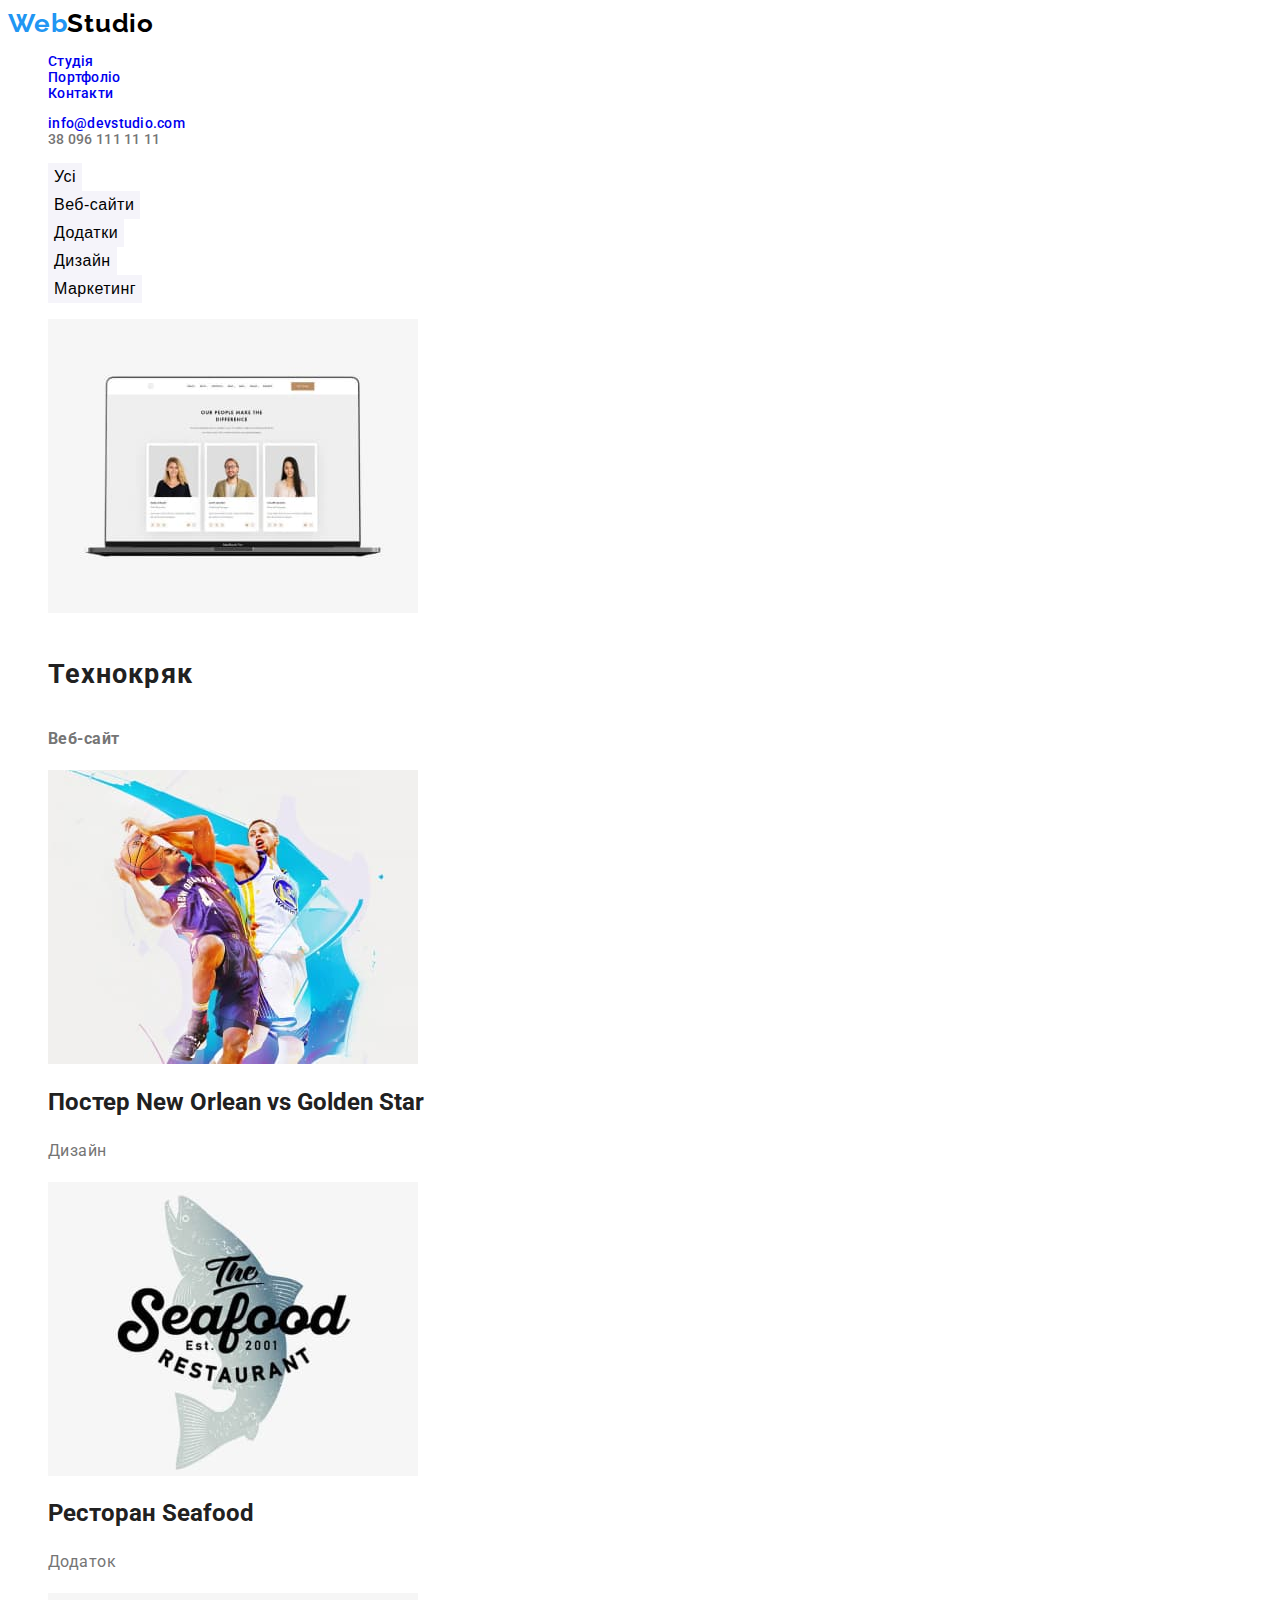
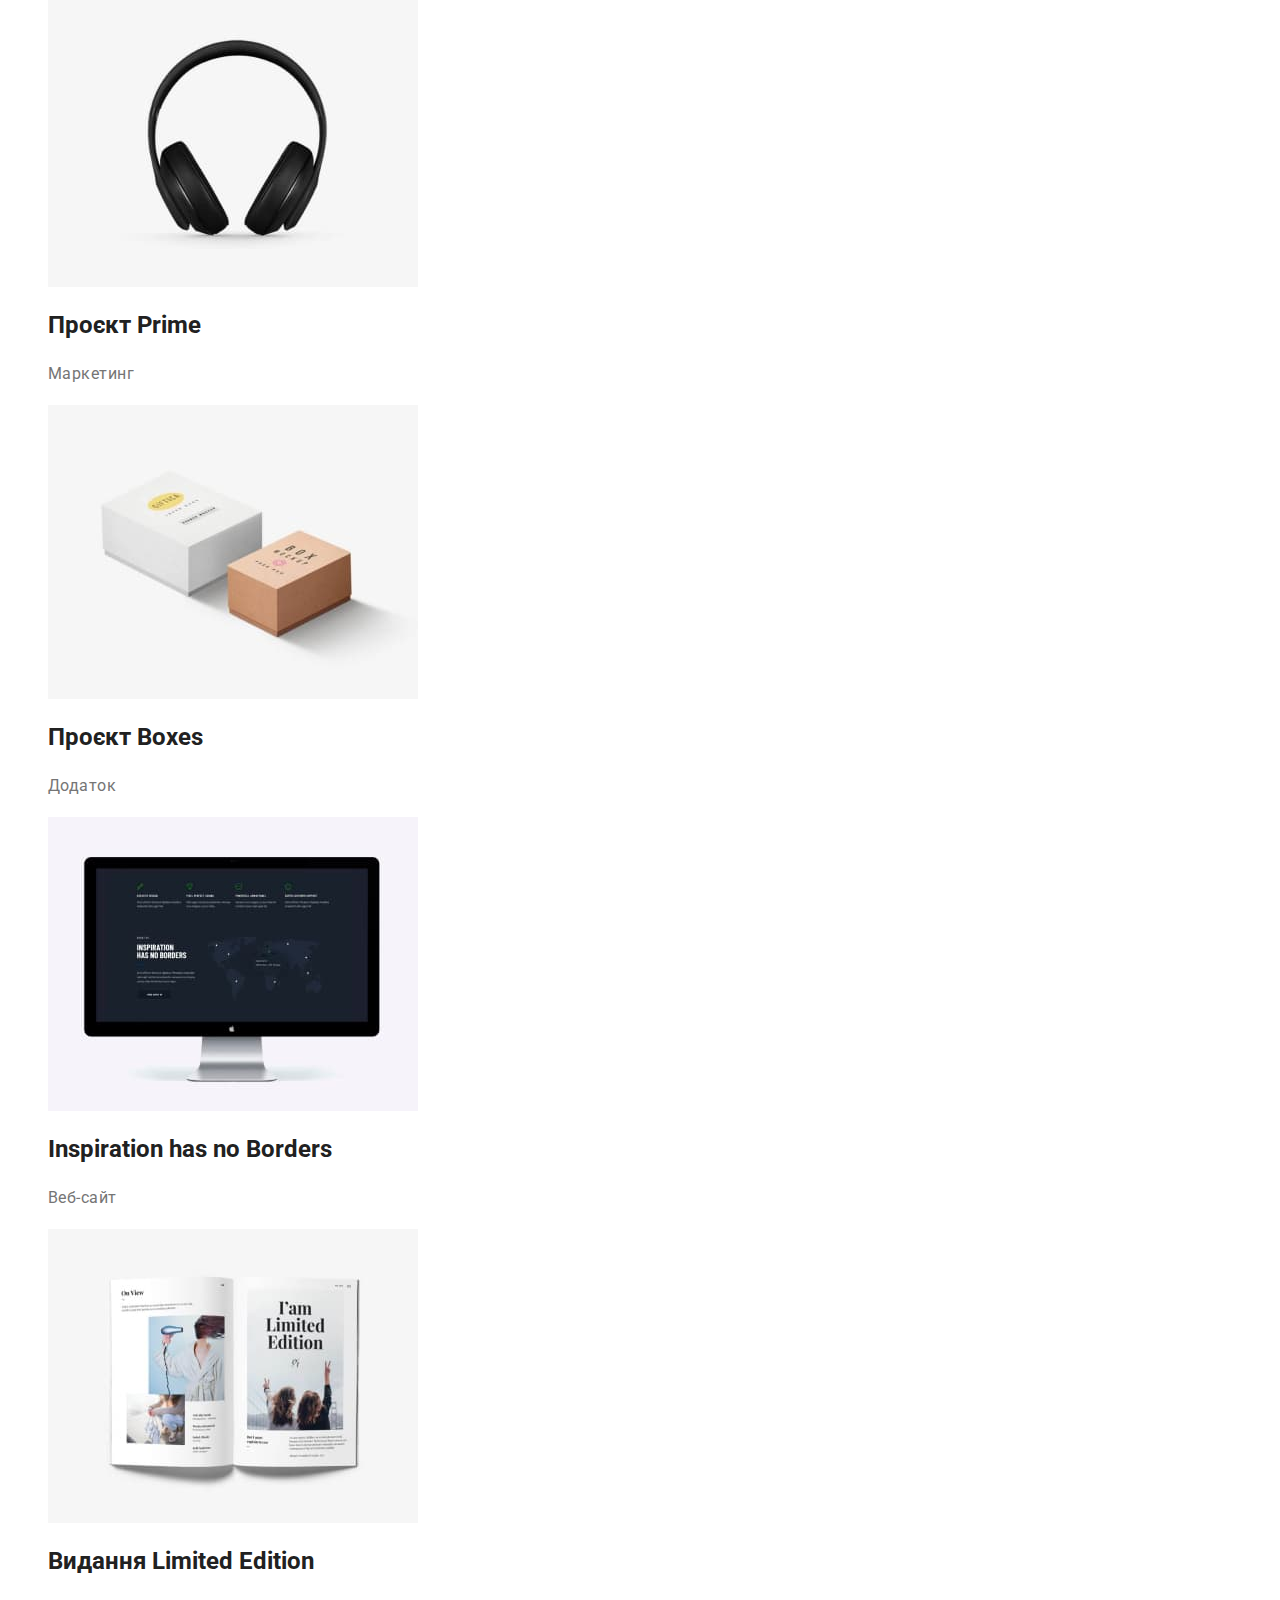
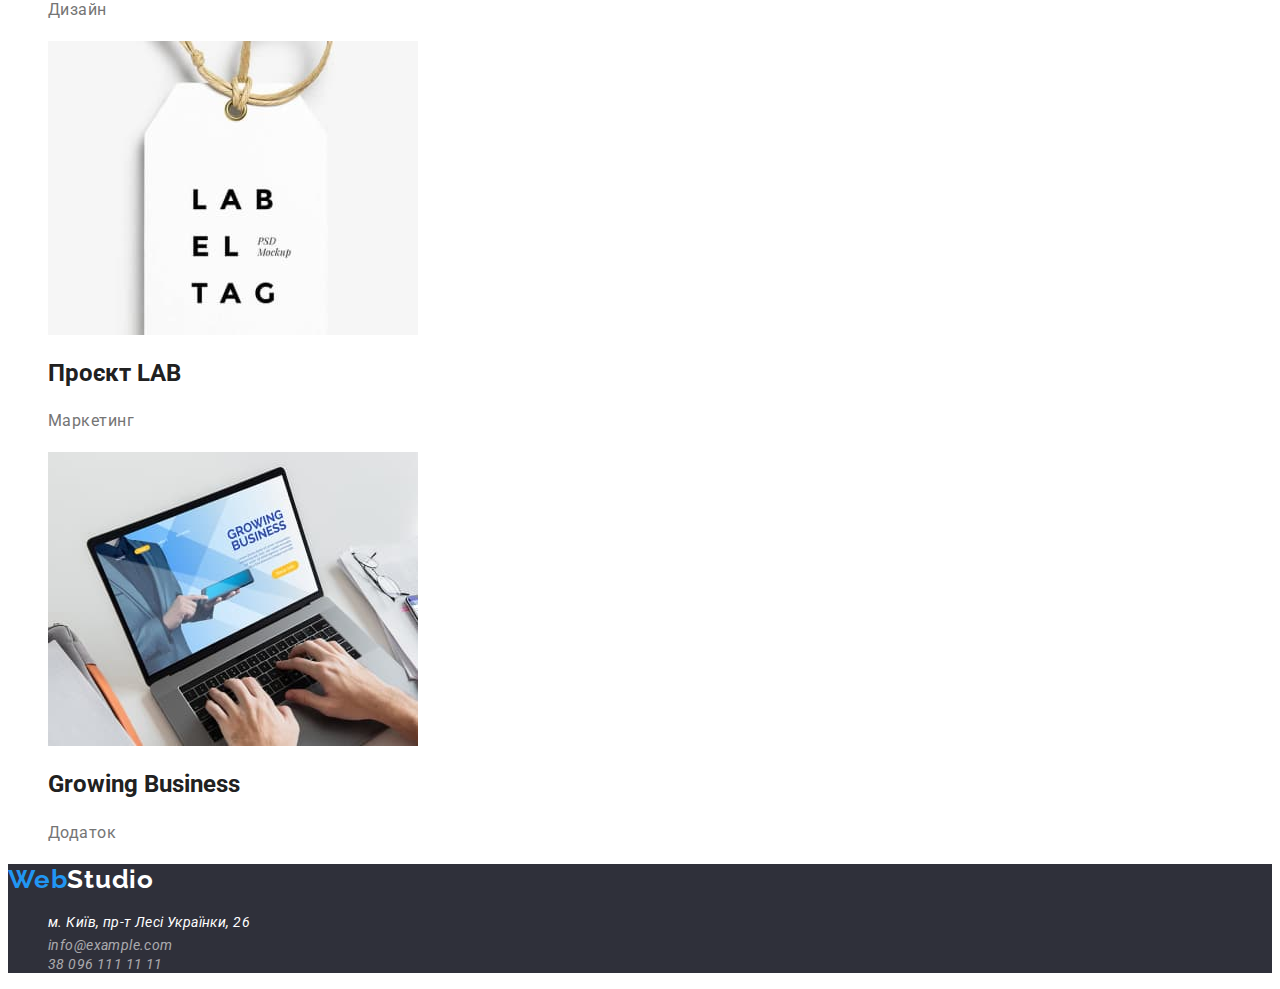
==== portfolio.html @ 41080ceb "1" ====
<!DOCTYPE html>
<html lang="uk">
<head>
    <meta charset="UTF-8">
    <meta http-equiv="X-UA-Compatible" content="IE=edge">
    <meta name="viewport" content="width=device-width, initial-scale=1.0">
    <link rel="preconnect" href="https://fonts.googleapis.com" />
    <link rel="preconnect" href="https://fonts.gstatic.com" crossorigin />
    <link href="https://fonts.googleapis.com/css2?family=Raleway:wght@700&family=Roboto:wght@400;500;700;900&display=swap" rel="stylesheet" />
    <link rel="stylesheet" href="./css/styles.css" />
    <title>Портфоліо</title>
</head>
<body>
<header class="header">
<nav>
    <a href="/">
        <span class="Web">Web</span><span class="Studio">Studio</span>
    </a>
    <ul>
        <li><a class="header-nav-link" href="#">
         Студія
     </a>
     </li>
        <li>
         <a class="header-nav-link" href="./portfolio.html">
         Портфоліо
         </a>
     </li>
        <li>
         <a class="header-nav-link" href="#">
            Контакти
         </a>
    </li>
    </ul>
    </nav>

    <ul class="contacts">
        <li class="mailto">
        <a href="mailto:info@devstudio.com">info@devstudio.com</a>
    </li>
    <li>
        <a class="tel-gray" href="tel:+380961111111">38 096 111 11 11</a>
    </li>
    </ul>
</header>
<main>
    <section>
<h1 hidden>Портфоліо</h1>
<ul>
    <li>
        <button class="button-portfolio" type="button">
            Усі </button>
    </li>
    
    <li>
        <button class="button-portfolio" type="button">
            Веб-сайти </button>
    </li>
    
    <li>
        <button class="button-portfolio" type="button">
            Додатки </button>
    </li>

    <li>
        <button class="button-portfolio" type="button">
            Дизайн </button>
    </li>
    
    <li>
        <button class="button-portfolio" type="button">
            Маркетинг </button>
    </li>
</ul>
    
<ul>

    <li class="portfolio-title">
        <img src="./images/port1.jpg" alt="Технокряк"  width=370  height="294">
        <h2>Технокряк</h2>
        <p class="portfolio-paragraf">Веб-сайт</p>
    </li>
    <li>
        <img src="./images/port2.jpg" alt="Постер New Orlean vs Golden Star"  width=370  height="294">
        <h2>Постер New Orlean vs Golden Star</h2>
        <p class="portfolio-paragraf">Дизайн</p>
    </li>
    <li>
        <img src="./images/port3.jpg" alt="Ресторан Seafood"  width=370  height="294">
        <h2>Ресторан Seafood</h2>
        <p class="portfolio-paragraf">Додаток</p>
    </li>
    <li>
        <img src="./images/port4.jpg" alt="Проєкт Prime"  width=370  height="294">
        <h2>Проєкт Prime</h2>
        <p class="portfolio-paragraf">Маркетинг</p>
    </li>
    <li>
        <img src="./images/port5.jpg" alt="Проєкт Boxes"  width=370  height="294">
        <h2>Проєкт Boxes</h2>
        <p class="portfolio-paragraf">Додаток</p>
    </li>
    <li>
        <img src="./images/port6.jpg" alt="Inspiration has no Borders"  width=370  height="294">
        <h2>Inspiration has no Borders</h2>
        <p class="portfolio-paragraf">Веб-сайт</p>
    </li>
    <li>
        <img src="./images/port7.jpg" alt="Видання Limited Edition"  width=370  height="294">
        <h2>Видання Limited Edition</h2>
        <p class="portfolio-paragraf">Дизайн</p>
    </li>
    <li>
        <img src="./images/port8.jpg" alt="Проєкт LAB"  width=370  height="294">
        <h2>Проєкт LAB</h2>
        <p class="portfolio-paragraf">Маркетинг</p>
    </li>
    <li>
        <img src="./images/port9.jpg" alt="Growing Business"  width=370  height="294">
        <h2>Growing Business</h2>
        <p class="portfolio-paragraf">Додаток</p>
    </li>
</ul>







    </section>
  </main>
  <footer class="footer-fon">
      <a href="/">
          <span class="Web">Web</span><span class="Studio-white">Studio</span>
      </a>
      <address>
          <ul>
              <li>
                  <a class="footer-google" href="https://goo.gl/maps/ibuLNQxGVC2uv8bN8">м. Київ, пр-т Лесі Українки, 26</a>
                </li>
              <li>
                  <a class="footer-text" href="mailto:info@example.com">info@example.com</a>
              </li>
              <li>
                  <a class="footer-text" href="tel:+380961111111">38 096 111 11 11</a>
              </li>
          </ul>
      </address>
  </footer>
</body>
</html>
---- css/styles.css ----
li {
    list-style: none;
    
}
.header-nav-link:hover,
.header-nav-link:focus
{
    color: #2196F3;
}

a {

text-decoration: none;

}

.nav-link-st
{
color: #2196F3;
}

.Web
{
font-family: 'Raleway';
font-weight: 700;
font-size: 26px;
line-height: 1.1923;
letter-spacing: 0.03em;
color: #2196F3;

}
.Studio {
 font-family: 'Raleway';

font-weight: 700;
font-size: 26px;
line-height: 1.1923;
letter-spacing: 0.03em;
color: #000000;
}
.header
{
font-weight: 500;
font-size: 14px;
line-height: 1.1428;
letter-spacing: 0.02em;
}
.header-text
{
font-weight: 500;
font-size: 14px;
line-height: 1.1428;
letter-spacing: 0.02em;
}



.Studio-white {
font-family: 'Raleway';
font-weight: 700;
font-size: 26px;
line-height: 1.1923;
letter-spacing: 0.03em;
color: #ffffff;
}

.footer-fon
{
background-color: #2F303A;
}
body{
    font-family: 'Roboto';
    color: #212121;
    
}

}
.contacts
{
    font-weight: 500;
    font-size: 14px;
    line-height: 1.1428;
    letter-spacing: 0.02em;
}
.tel-gray
{
    font-weight: 500;
    font-size: 14px;
    line-height: 1.1428;
    letter-spacing: 0.02em;
    color: #757575;  
}
.title-h1 {
    font-weight: 900;
    font-size: 44px;
    line-height: 1.3636; 
    letter-spacing: 0.06em;
    text-transform: uppercase;
    
    color: #FFFFFF;
}
.color-section
{
    background: #2F303A;
}
.button-section1
{
font-weight: 700;
font-size: 16px;
line-height: 1.875;
letter-spacing: 0.06em;
cursor: pointer;
background: #2196F3;
color: #FFFFFF;
}
.section2-title
{
font-weight: 700;
font-size: 14px;
line-height: 1.1428;
letter-spacing: 0.03em
}
.section2-title-p
{
font-size: 14px;
line-height: 1.7142;
letter-spacing: 0.03em;
color: #757575;
}
.section2-title-h3
{
font-weight: 700;
font-size: 14px;
line-height: 1.1428;
letter-spacing: 0.03em;
}
.section-title-text
{
font-weight: 700;
font-size: 36px;
line-height: 1.1666;
letter-spacing: 0.03em;
}
.section-name
{
font-weight: 500;
font-size: 16px;
line-height: 1.1875;
letter-spacing: 0.03em;
}


.footer-google
{
    font-size: 14px;
line-height: 1.7142;
letter-spacing: 0.03em;
color: #FFFFFF;
}
.footer-text
{
        font-size: 14px;
        line-height: 0.5833;
        letter-spacing: 0.03em;
        color: rgba(255, 255, 255, 0.6);
}
.profession
{
font-size: 16px;
line-height: 1.1875;
letter-spacing: 0.03em;
color: #757575;
}
.button-portfolio {
cursor: pointer;
font-weight: 500;
font-size: 16px;
line-height: 1.625;
letter-spacing: 0.03em;
background: #F5F4FA;
border: none;
}
.button-portfolio:hover
{
background-color: #2196F3;
color: #FFFFFF;
}
.portfolio-title {
font-weight: 700;
font-size: 18px;
line-height: 2.0000;
letter-spacing: 0.06em;
}
.portfolio-paragraf {
    font-size: 16px;
    line-height: 1.875;
    letter-spacing: 0.03em;
    color: #757575; 
}
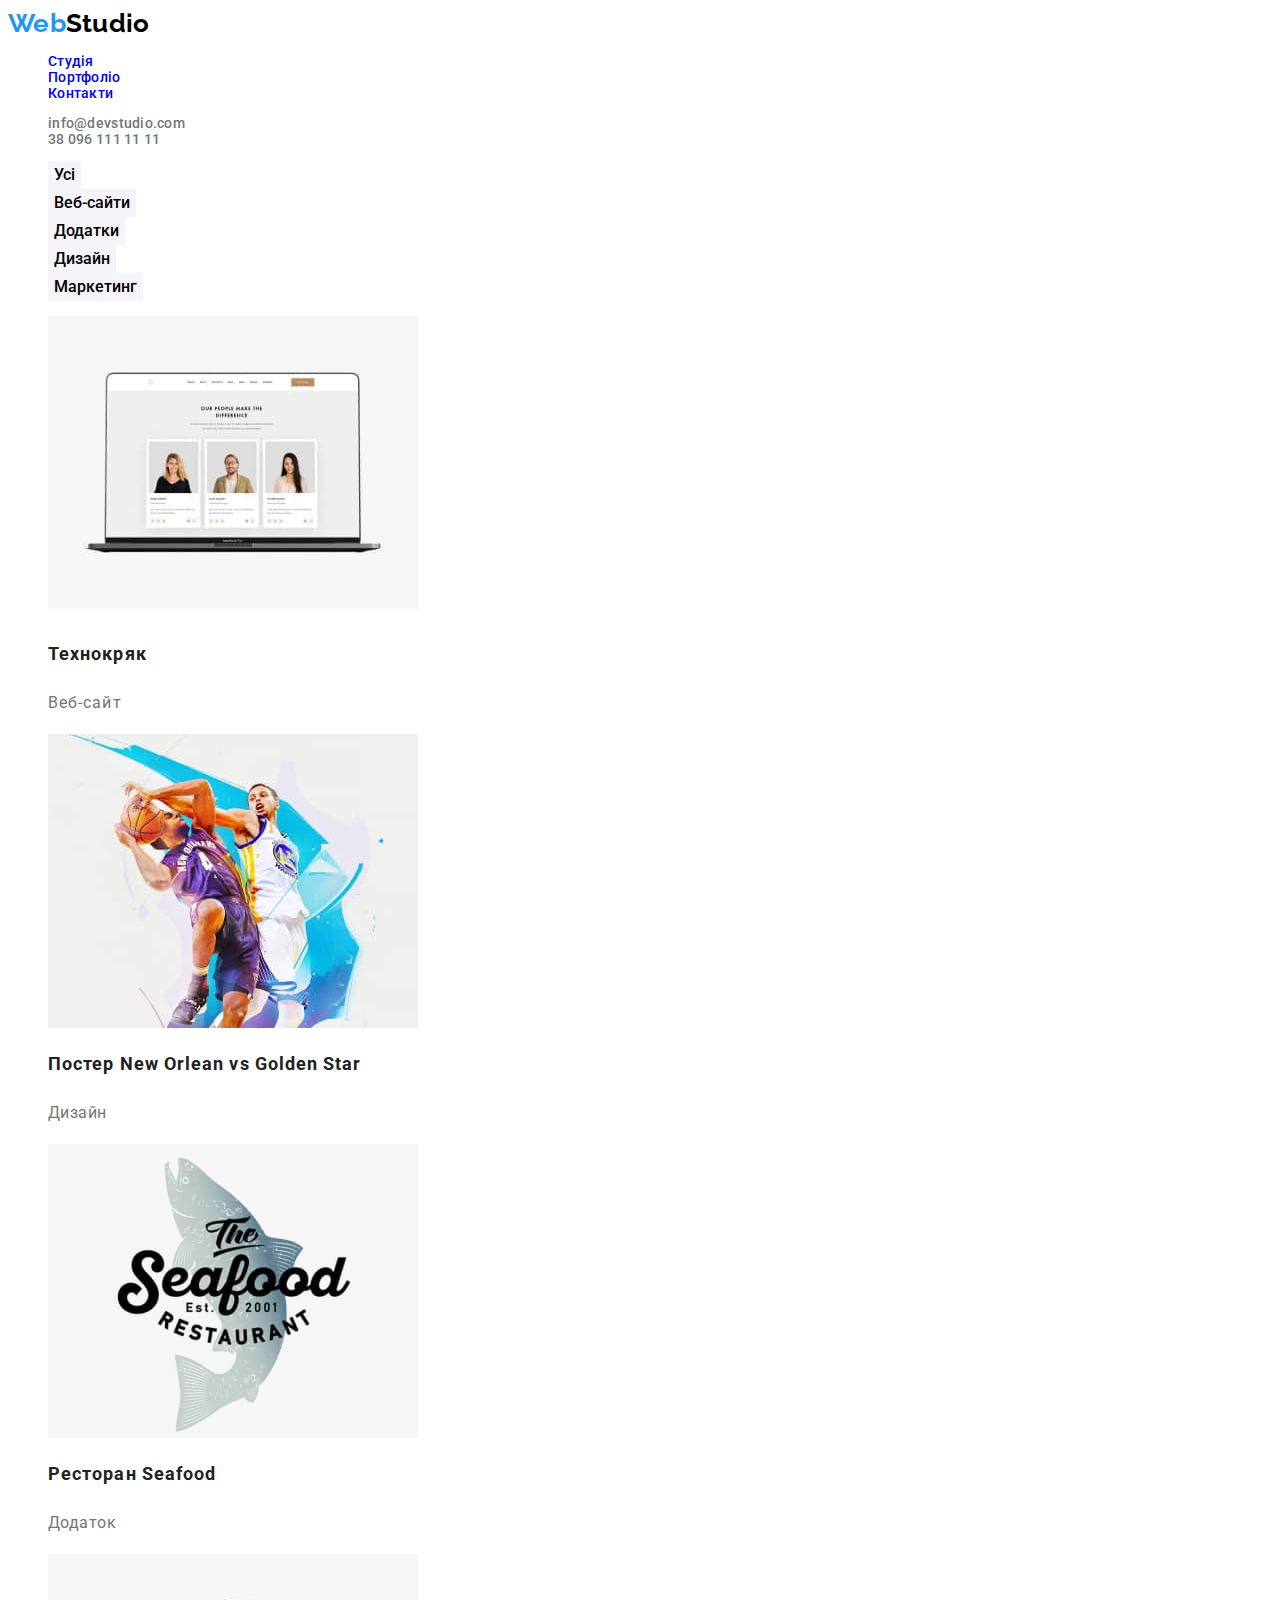
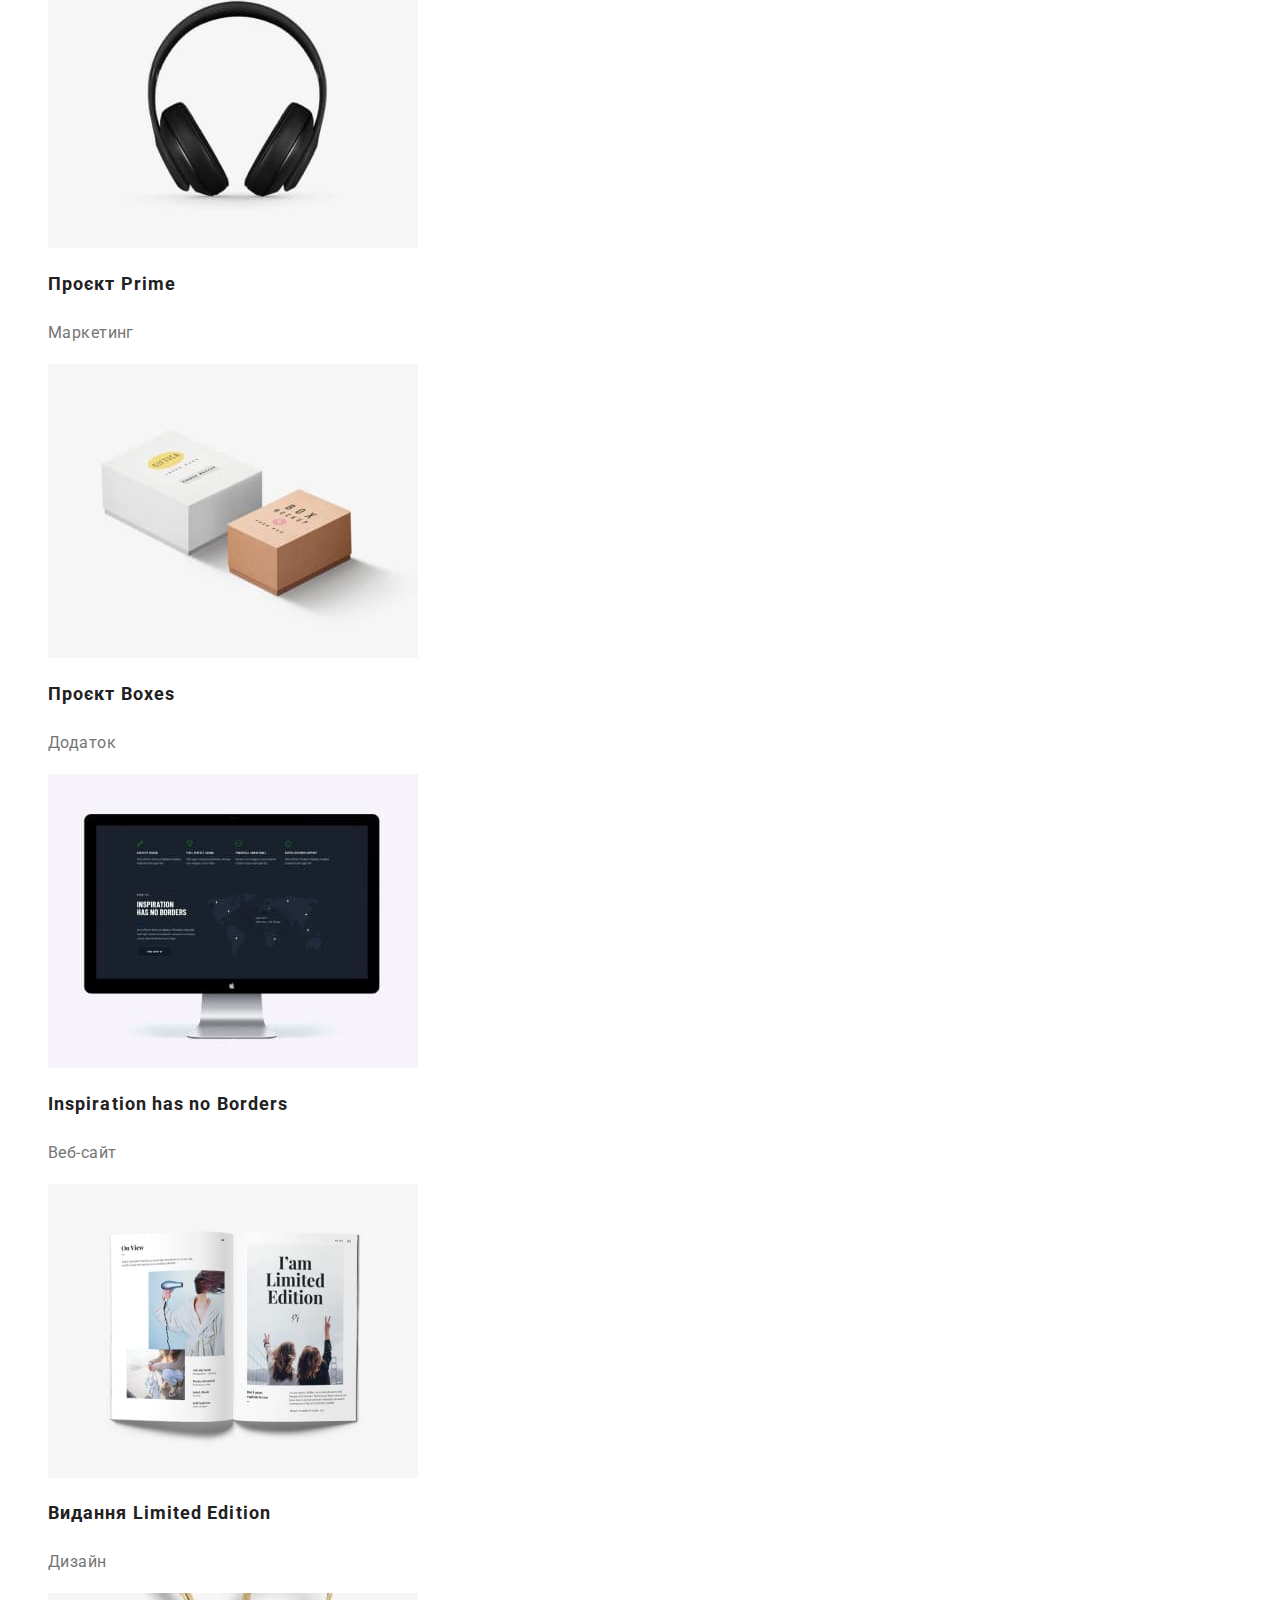
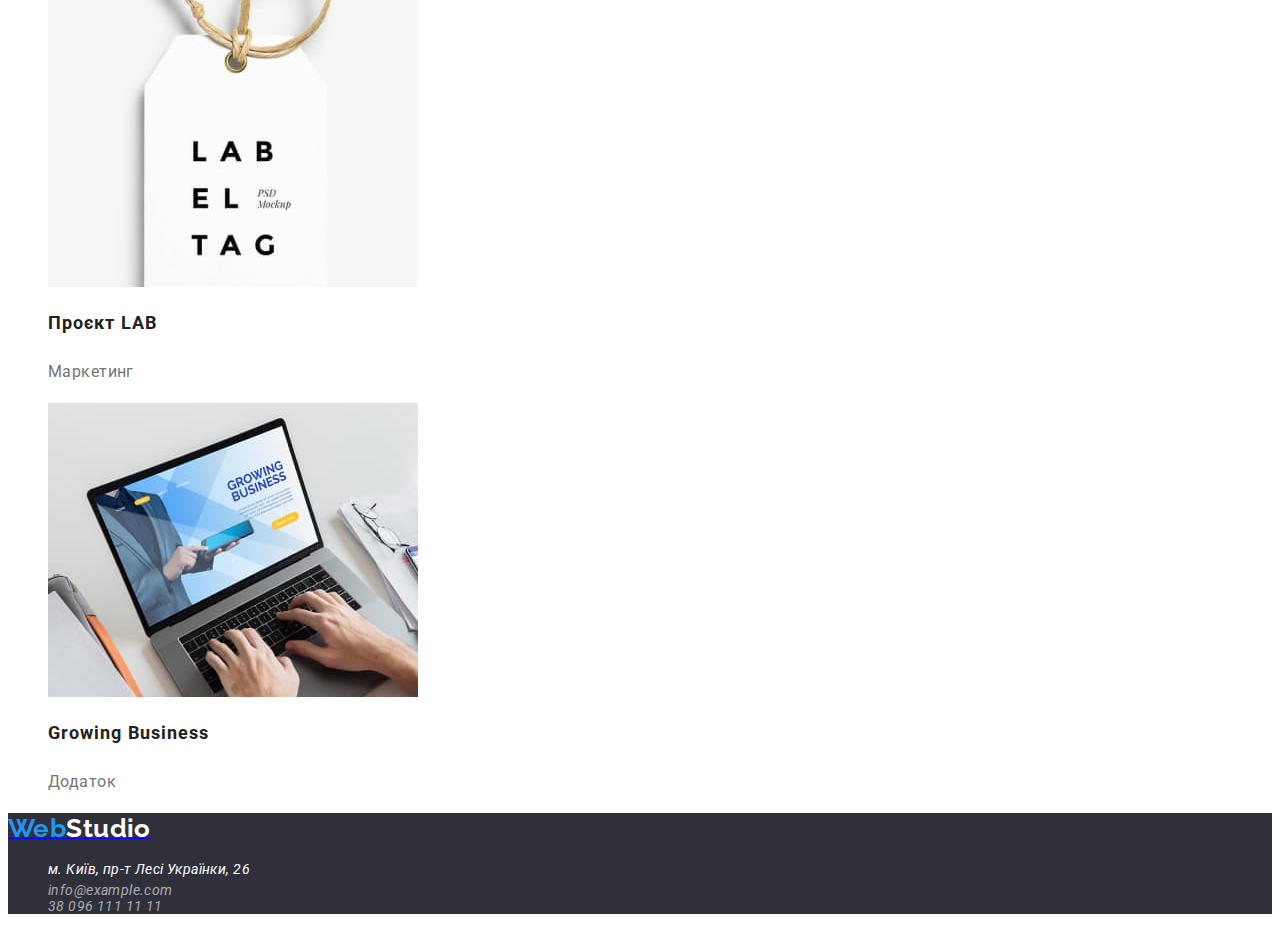
==== commit c48482b6: "upd all" ====
--- a/portfolio.html
+++ b/portfolio.html
@@ -12,18 +12,18 @@
 </head>
 <body>
 <header class="header">
-<nav>
-    <a href="/">
-        <span class="Web">Web</span><span class="Studio">Studio</span>
+<nav class="nav">
+    <a class="text" href="/">
+        <span class="web">Web</span><span class="studio">Studio</span>
     </a>
-    <ul>
-        <li><a class="header-nav-link" href="#">
+    <ul class="list">
+        <li><a class="header-nav-link" href="./index.html">
          Студія
      </a>
      </li>
         <li>
-         <a class="header-nav-link" href="./portfolio.html">
-         Портфоліо
+         <a class="header-nav-link" href="#">
+         <span class="color-active">Портфоліо</span>
          </a>
      </li>
         <li>
@@ -34,19 +34,19 @@
     </ul>
     </nav>
 
-    <ul class="contacts">
-        <li class="mailto">
-        <a href="mailto:info@devstudio.com">info@devstudio.com</a>
+    <ul class="list">
+        <li>
+        <a class="contacts" href="mailto:info@devstudio.com">info@devstudio.com</a>
     </li>
     <li>
-        <a class="tel-gray" href="tel:+380961111111">38 096 111 11 11</a>
+        <a class="contacts" href="tel:+380961111111">38 096 111 11 11</a>
     </li>
     </ul>
 </header>
 <main>
     <section>
 <h1 hidden>Портфоліо</h1>
-<ul>
+<ul class="list">
     <li>
         <button class="button-portfolio" type="button">
             Усі </button>
@@ -73,51 +73,51 @@
     </li>
 </ul>
     
-<ul>
+<ul class="list">
 
     <li class="portfolio-title">
         <img src="./images/port1.jpg" alt="Технокряк"  width=370  height="294">
-        <h2>Технокряк</h2>
+        <h2 class="portfolio-title">Технокряк</h2>
         <p class="portfolio-paragraf">Веб-сайт</p>
     </li>
     <li>
         <img src="./images/port2.jpg" alt="Постер New Orlean vs Golden Star"  width=370  height="294">
-        <h2>Постер New Orlean vs Golden Star</h2>
+        <h2 class="portfolio-title">Постер New Orlean vs Golden Star</h2>
         <p class="portfolio-paragraf">Дизайн</p>
     </li>
     <li>
         <img src="./images/port3.jpg" alt="Ресторан Seafood"  width=370  height="294">
-        <h2>Ресторан Seafood</h2>
+        <h2 class="portfolio-title">Ресторан Seafood</h2>
         <p class="portfolio-paragraf">Додаток</p>
     </li>
     <li>
         <img src="./images/port4.jpg" alt="Проєкт Prime"  width=370  height="294">
-        <h2>Проєкт Prime</h2>
+        <h2 class="portfolio-title">Проєкт Prime</h2>
         <p class="portfolio-paragraf">Маркетинг</p>
     </li>
     <li>
         <img src="./images/port5.jpg" alt="Проєкт Boxes"  width=370  height="294">
-        <h2>Проєкт Boxes</h2>
+        <h2 class="portfolio-title">Проєкт Boxes</h2>
         <p class="portfolio-paragraf">Додаток</p>
     </li>
     <li>
         <img src="./images/port6.jpg" alt="Inspiration has no Borders"  width=370  height="294">
-        <h2>Inspiration has no Borders</h2>
+        <h2 class="portfolio-title">Inspiration has no Borders</h2>
         <p class="portfolio-paragraf">Веб-сайт</p>
     </li>
     <li>
         <img src="./images/port7.jpg" alt="Видання Limited Edition"  width=370  height="294">
-        <h2>Видання Limited Edition</h2>
+        <h2 class="portfolio-title">Видання Limited Edition</h2>
         <p class="portfolio-paragraf">Дизайн</p>
     </li>
     <li>
         <img src="./images/port8.jpg" alt="Проєкт LAB"  width=370  height="294">
-        <h2>Проєкт LAB</h2>
+        <h2 class="portfolio-title">Проєкт LAB</h2>
         <p class="portfolio-paragraf">Маркетинг</p>
     </li>
     <li>
         <img src="./images/port9.jpg" alt="Growing Business"  width=370  height="294">
-        <h2>Growing Business</h2>
+        <h2 class="portfolio-title">Growing Business</h2>
         <p class="portfolio-paragraf">Додаток</p>
     </li>
 </ul>
@@ -132,10 +132,10 @@
   </main>
   <footer class="footer-fon">
       <a href="/">
-          <span class="Web">Web</span><span class="Studio-white">Studio</span>
+          <span class="web">Web</span><span class="studio-white">Studio</span>
       </a>
       <address>
-          <ul>
+          <ul class="list">
               <li>
                   <a class="footer-google" href="https://goo.gl/maps/ibuLNQxGVC2uv8bN8">м. Київ, пр-т Лесі Українки, 26</a>
                 </li>
--- a/css/styles.css
+++ b/css/styles.css
@@ -1,95 +1,80 @@
-li {
+
+body{
+    font-family: 'Roboto', sans-serif;
+    font-size: 14px;
+    letter-spacing: 0.03em;
+    color: #212121;
+    --blue: #2196F3;
+    --white: #ffffff;
+    --gray: #757575;
+}
+
+.text {
+    text-decoration: none;
+}
+.list {
     list-style: none;
-    
 }
 .header-nav-link:hover,
 .header-nav-link:focus
 {
-    color: #2196F3;
+    color: var(--blue);
 }
-
-a {
-
-text-decoration: none;
-
+.header-nav-link
+{text-decoration: none;
+    
 }
-
-.nav-link-st
+.color-active
 {
-color: #2196F3;
+    color: var(--blue):
 }
-
-.Web
+.web
 {
 font-family: 'Raleway';
 font-weight: 700;
 font-size: 26px;
 line-height: 1.1923;
-letter-spacing: 0.03em;
-color: #2196F3;
+color: var(--blue);
+text-decoration: none
 
 }
-.Studio {
- font-family: 'Raleway';
-
+.studio {
+font-family: 'Raleway';
 font-weight: 700;
 font-size: 26px;
 line-height: 1.1923;
-letter-spacing: 0.03em;
 color: #000000;
+text-decoration: none;
 }
 .header
 {
 font-weight: 500;
-font-size: 14px;
-line-height: 1.1428;
-letter-spacing: 0.02em;
-}
-.header-text
-{
-font-weight: 500;
-font-size: 14px;
 line-height: 1.1428;
 letter-spacing: 0.02em;
 }
 
-
-
-.Studio-white {
+.studio-white {
 font-family: 'Raleway';
 font-weight: 700;
 font-size: 26px;
 line-height: 1.1923;
-letter-spacing: 0.03em;
-color: #ffffff;
+color: var(--white);
 }
 
 .footer-fon
 {
 background-color: #2F303A;
 }
-body{
-    font-family: 'Roboto';
-    color: #212121;
-    
-}
 
-}
 .contacts
 {
     font-weight: 500;
-    font-size: 14px;
     line-height: 1.1428;
     letter-spacing: 0.02em;
+    color: var(--gray);
+    text-decoration: none;
 }
-.tel-gray
-{
-    font-weight: 500;
-    font-size: 14px;
-    line-height: 1.1428;
-    letter-spacing: 0.02em;
-    color: #757575;  
-}
+
 .title-h1 {
     font-weight: 900;
     font-size: 44px;
@@ -97,93 +82,82 @@
     letter-spacing: 0.06em;
     text-transform: uppercase;
     
-    color: #FFFFFF;
+    color: var(--white);
 }
 .color-section
 {
     background: #2F303A;
 }
-.button-section1
+.button-section-index
 {
 font-weight: 700;
 font-size: 16px;
 line-height: 1.875;
 letter-spacing: 0.06em;
 cursor: pointer;
-background: #2196F3;
-color: #FFFFFF;
+background: var(--blue);
+color: var(--white);
 }
-.section2-title
+
+.paragraph-title-benefits
+{
+font-weight: 400;
+line-height: 1.7142;
+
+color: var(--gray);
+}
+.section-title-benefits
 {
 font-weight: 700;
-font-size: 14px;
 line-height: 1.1428;
-letter-spacing: 0.03em
-}
-.section2-title-p
-{
-font-size: 14px;
-line-height: 1.7142;
-letter-spacing: 0.03em;
-color: #757575;
-}
-.section2-title-h3
-{
-font-weight: 700;
-font-size: 14px;
-line-height: 1.1428;
-letter-spacing: 0.03em;
 }
 .section-title-text
 {
 font-weight: 700;
 font-size: 36px;
 line-height: 1.1666;
-letter-spacing: 0.03em;
 }
 .section-name
 {
 font-weight: 500;
 font-size: 16px;
 line-height: 1.1875;
-letter-spacing: 0.03em;
 }
 
 
 .footer-google
 {
-    font-size: 14px;
 line-height: 1.7142;
-letter-spacing: 0.03em;
-color: #FFFFFF;
+color: var(--white);
+text-decoration: none;
+
 }
 .footer-text
 {
-        font-size: 14px;
+    
         line-height: 0.5833;
-        letter-spacing: 0.03em;
+        text-decoration: none;
         color: rgba(255, 255, 255, 0.6);
 }
 .profession
 {
 font-size: 16px;
 line-height: 1.1875;
-letter-spacing: 0.03em;
-color: #757575;
+color: var(--gray);
 }
 .button-portfolio {
+font-family: inherit;
 cursor: pointer;
 font-weight: 500;
 font-size: 16px;
 line-height: 1.625;
-letter-spacing: 0.03em;
 background: #F5F4FA;
 border: none;
 }
 .button-portfolio:hover
 {
-background-color: #2196F3;
-color: #FFFFFF;
+background-color: var(--blue);
+color: var(--white);
 }
 .portfolio-title {
 font-weight: 700;
@@ -192,8 +166,8 @@
 letter-spacing: 0.06em;
 }
 .portfolio-paragraf {
+    font-weight: 400;
     font-size: 16px;
     line-height: 1.875;
-    letter-spacing: 0.03em;
-    color: #757575; 
+    color: var(--gray); 
 }
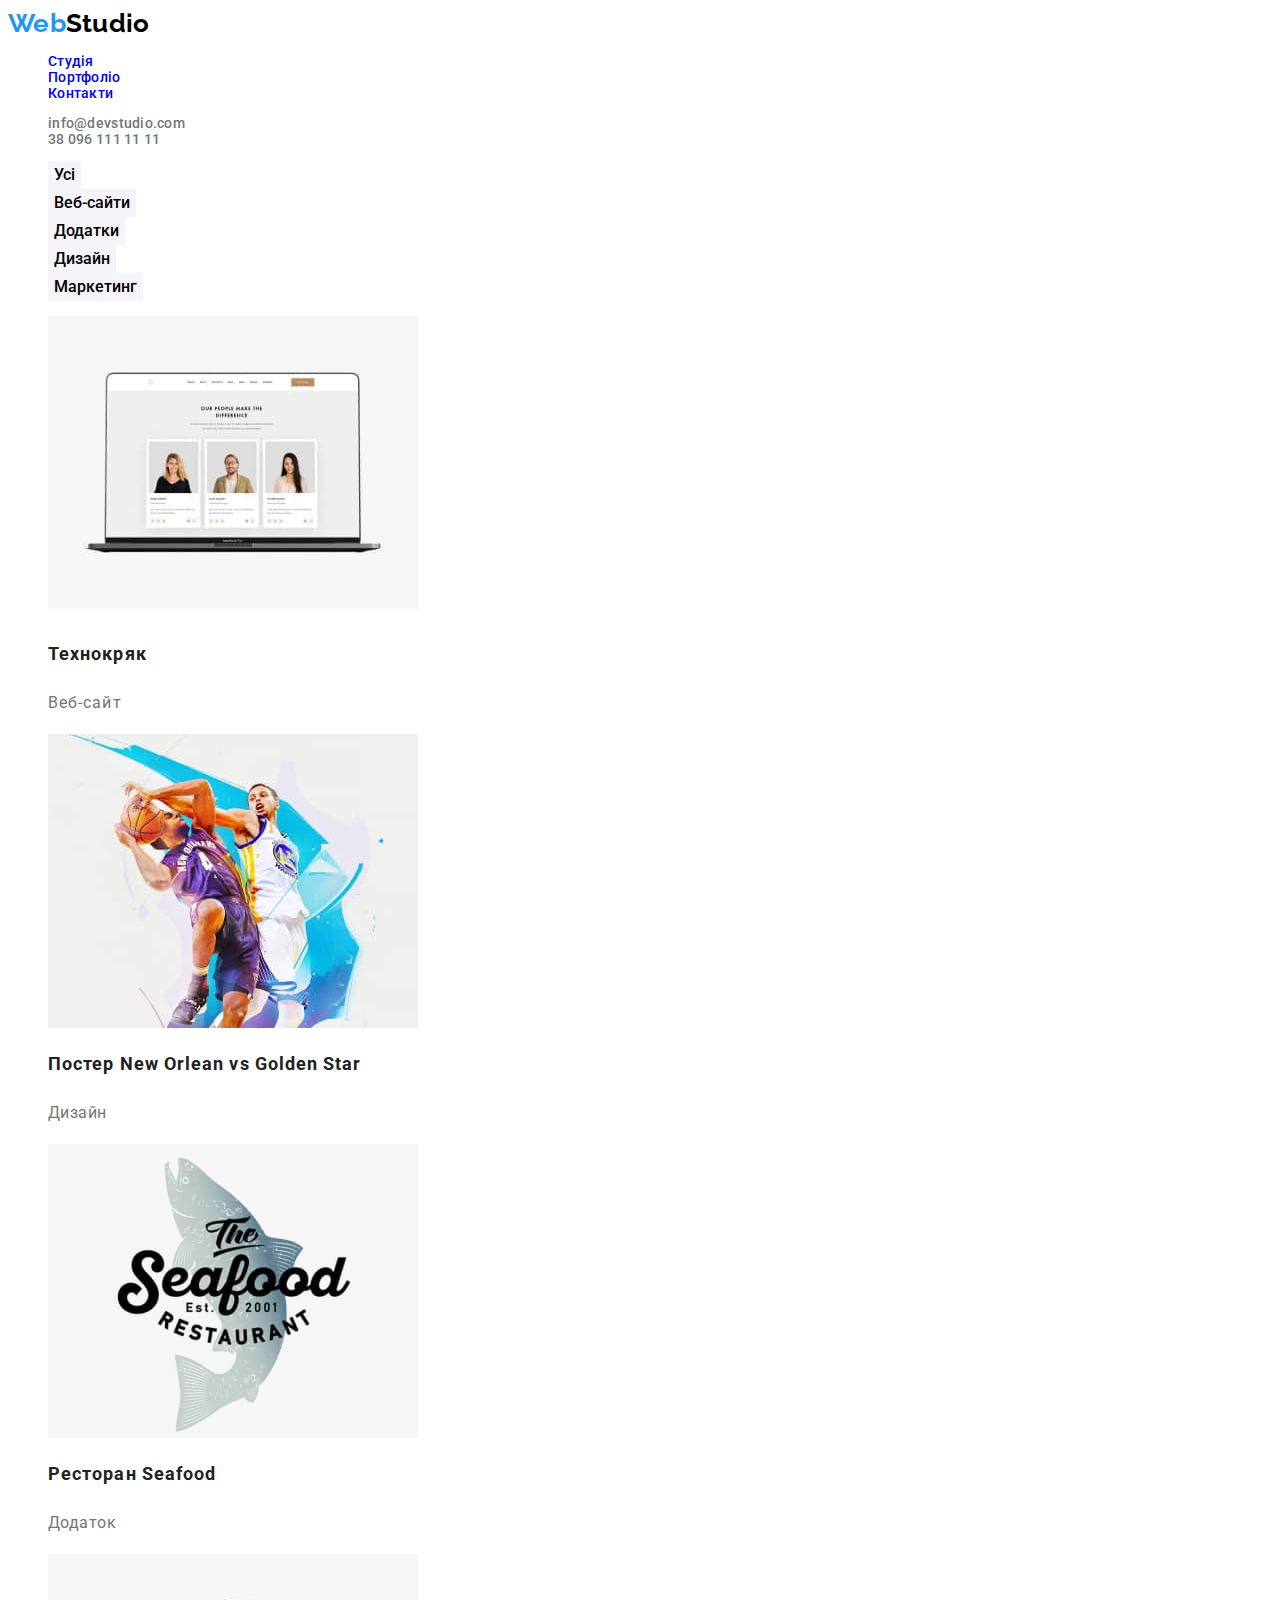
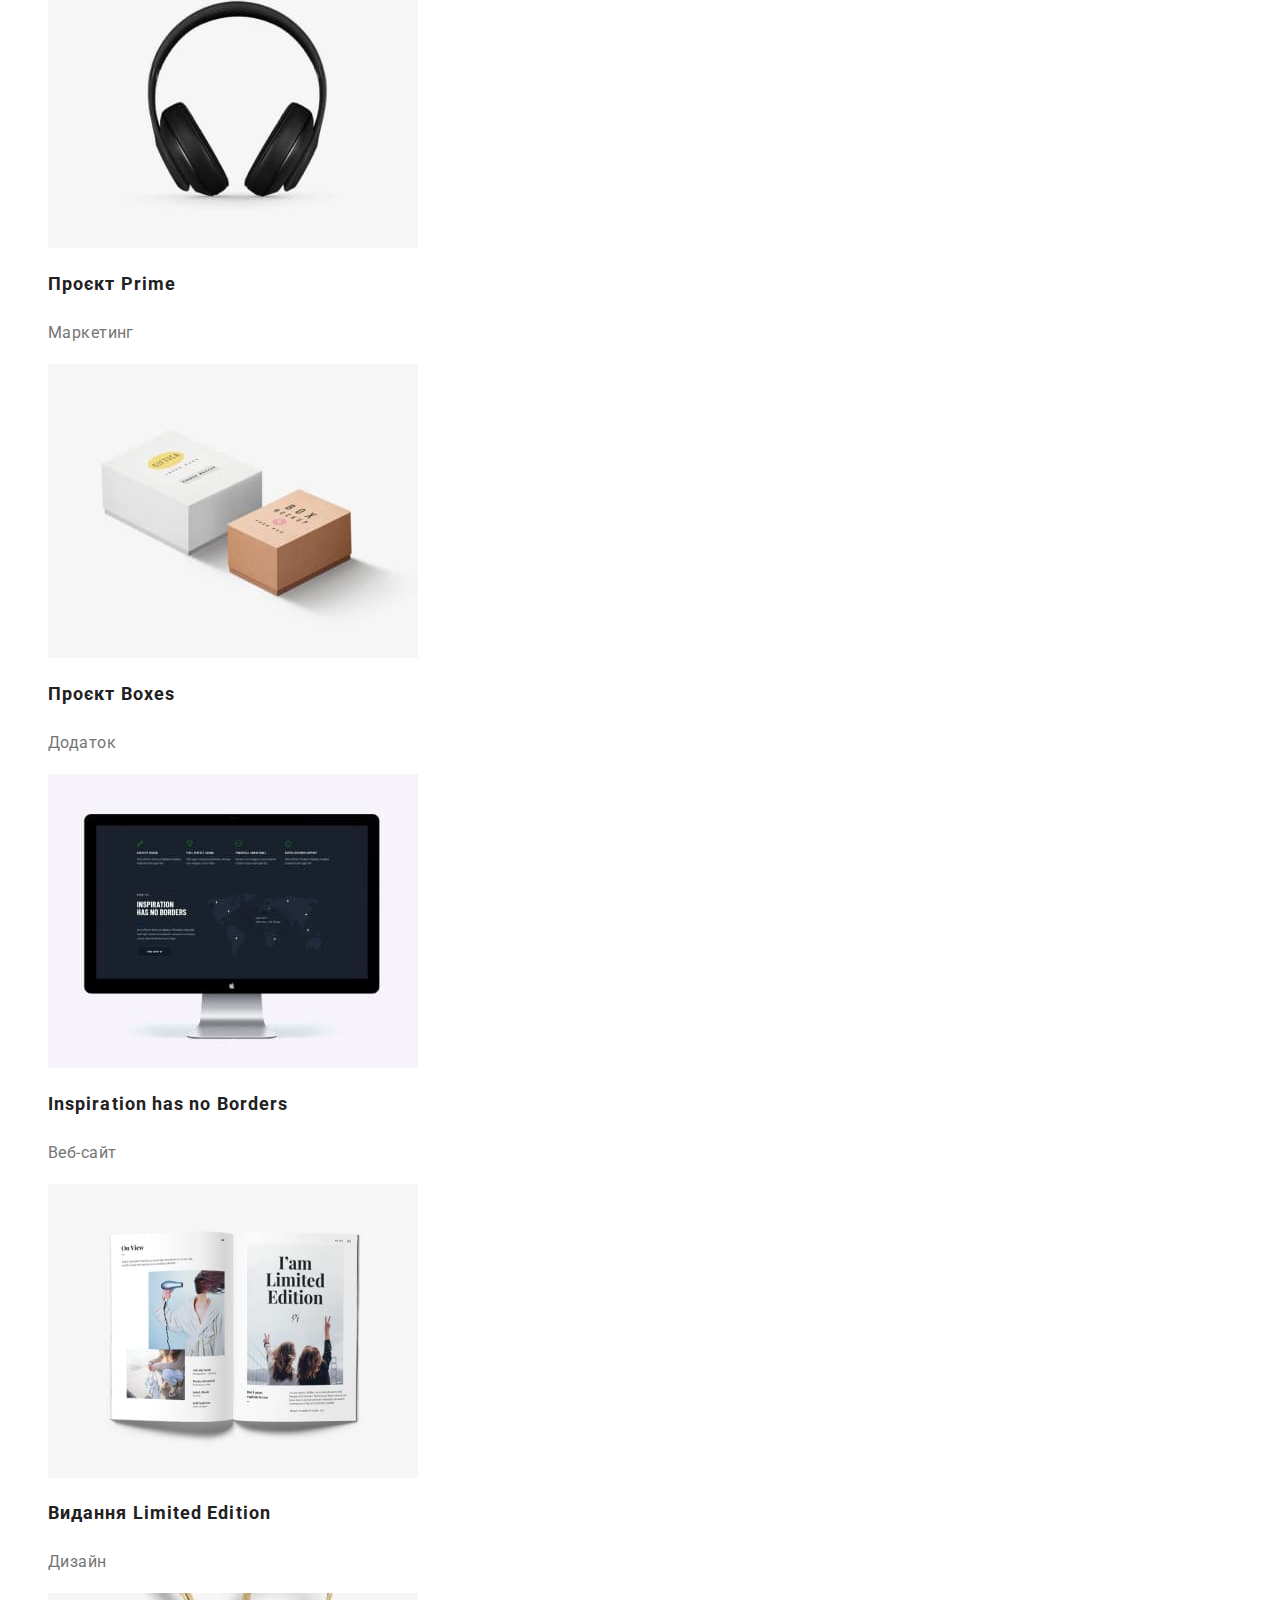
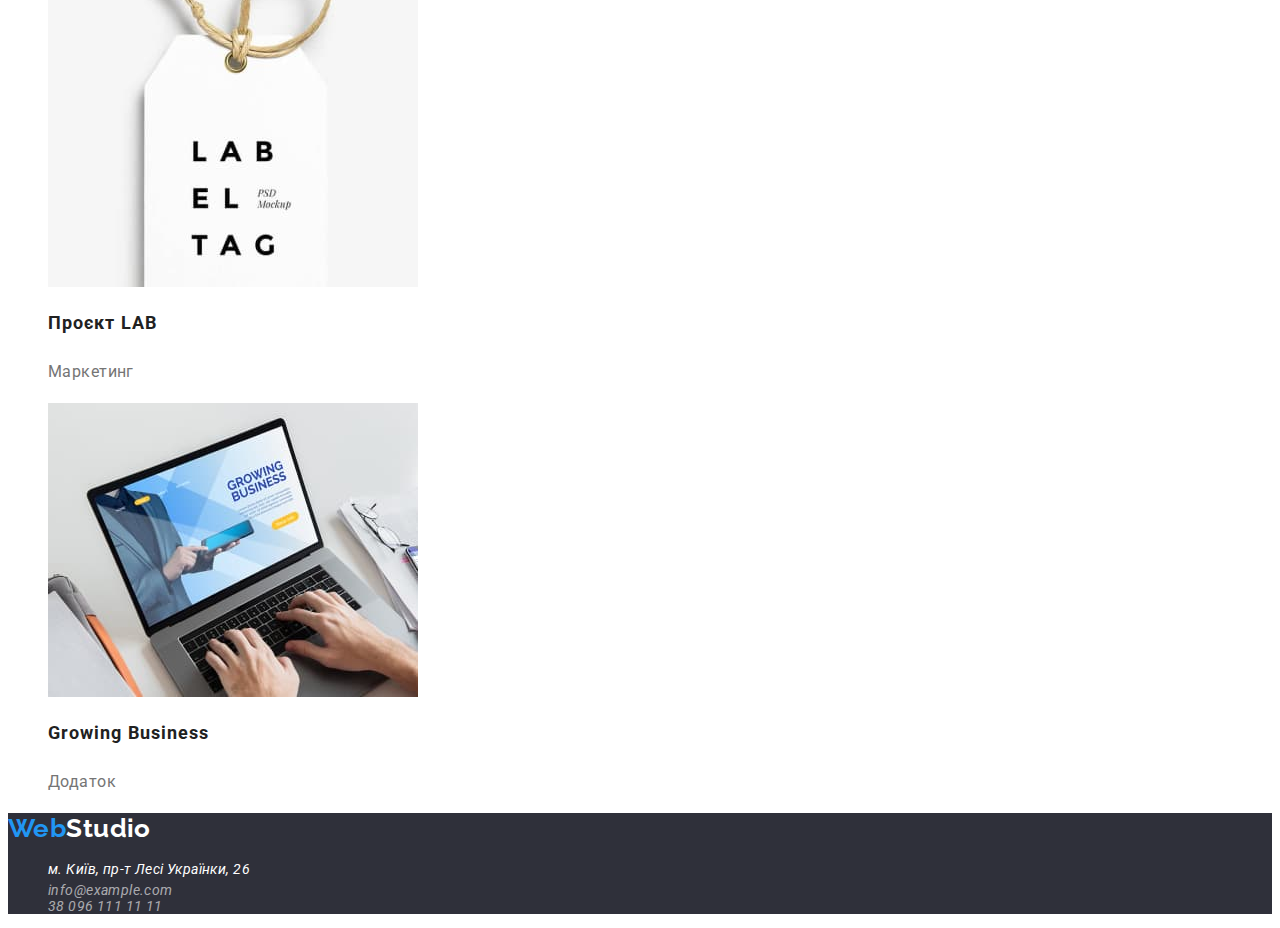
==== commit eb1b5aff: "upd4" ====
--- a/portfolio.html
+++ b/portfolio.html
@@ -131,7 +131,7 @@
     </section>
   </main>
   <footer class="footer-fon">
-      <a href="/">
+      <a class="text" href="/">
           <span class="web">Web</span><span class="studio-white">Studio</span>
       </a>
       <address>
--- a/css/styles.css
+++ b/css/styles.css
@@ -15,11 +15,7 @@
 .list {
     list-style: none;
 }
-.header-nav-link:hover,
-.header-nav-link:focus
-{
-    color: var(--blue);
-}
+
 .header-nav-link
 {text-decoration: none;
     
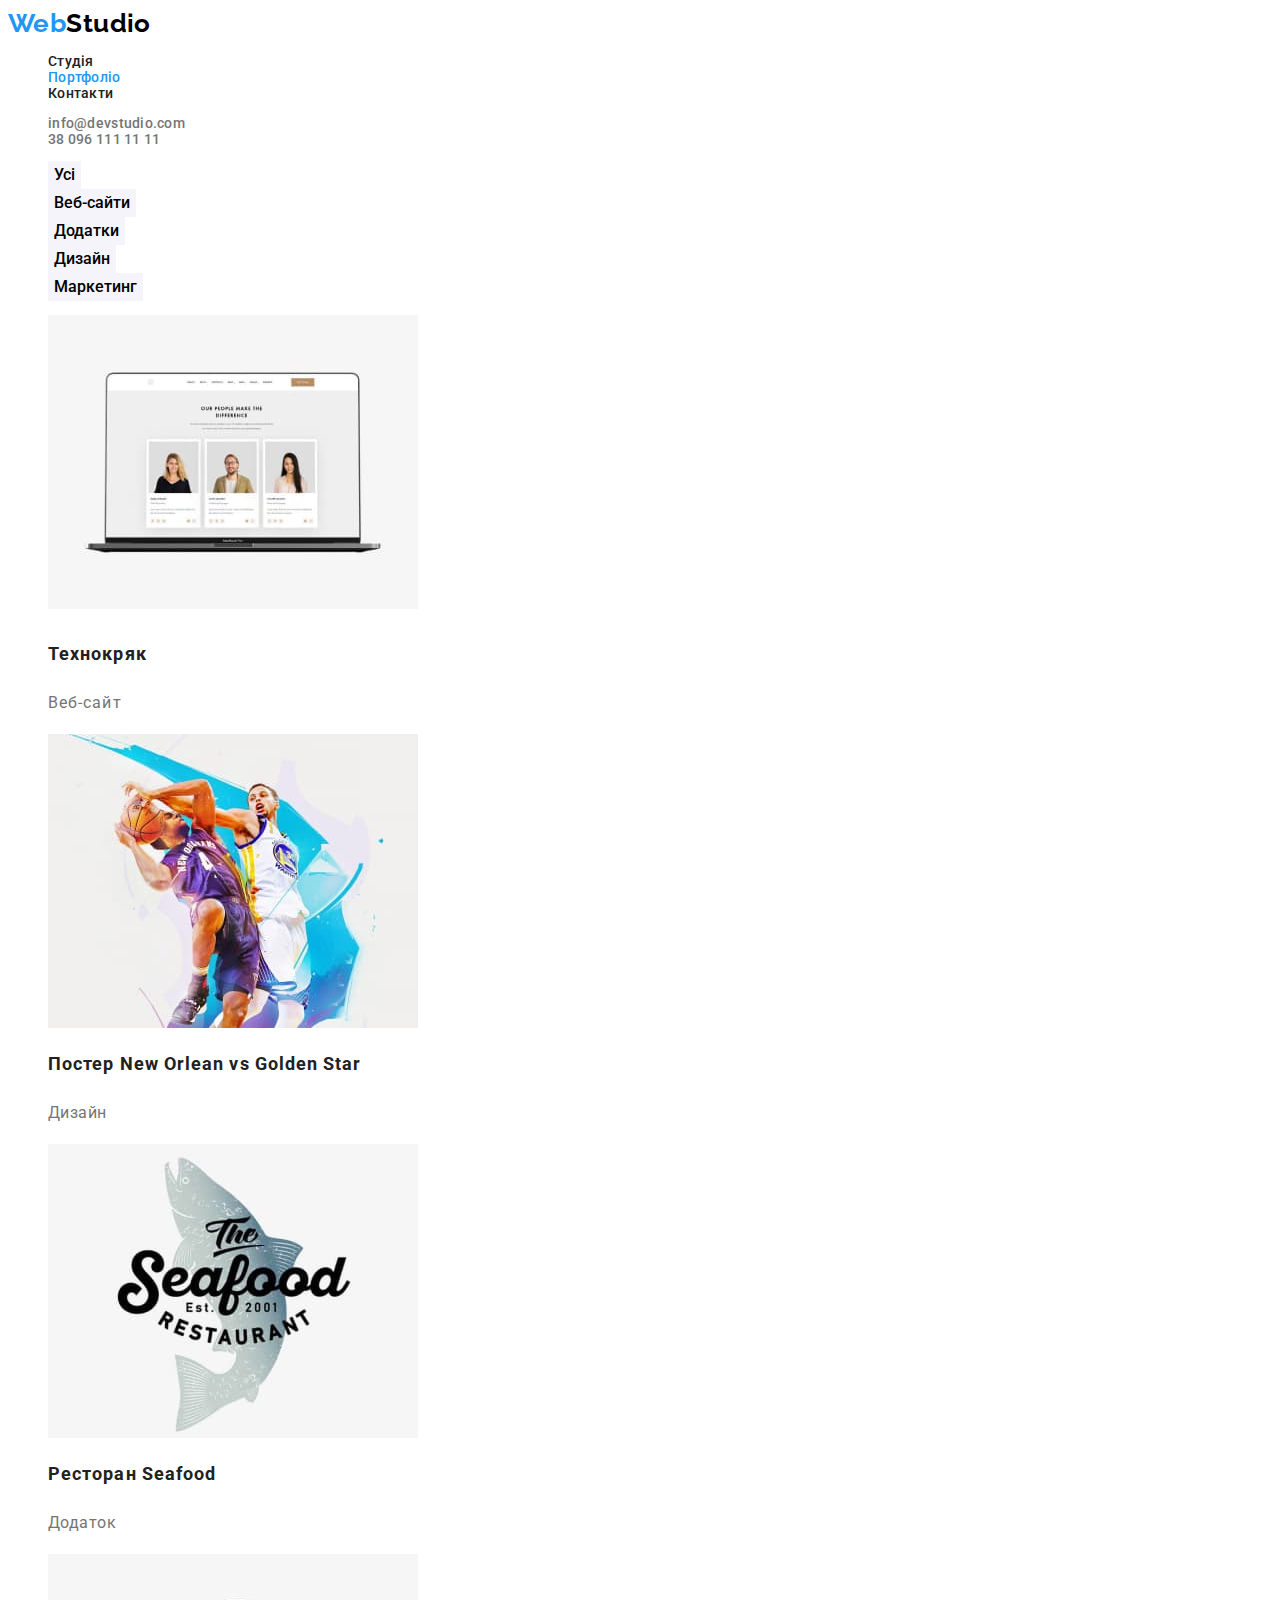
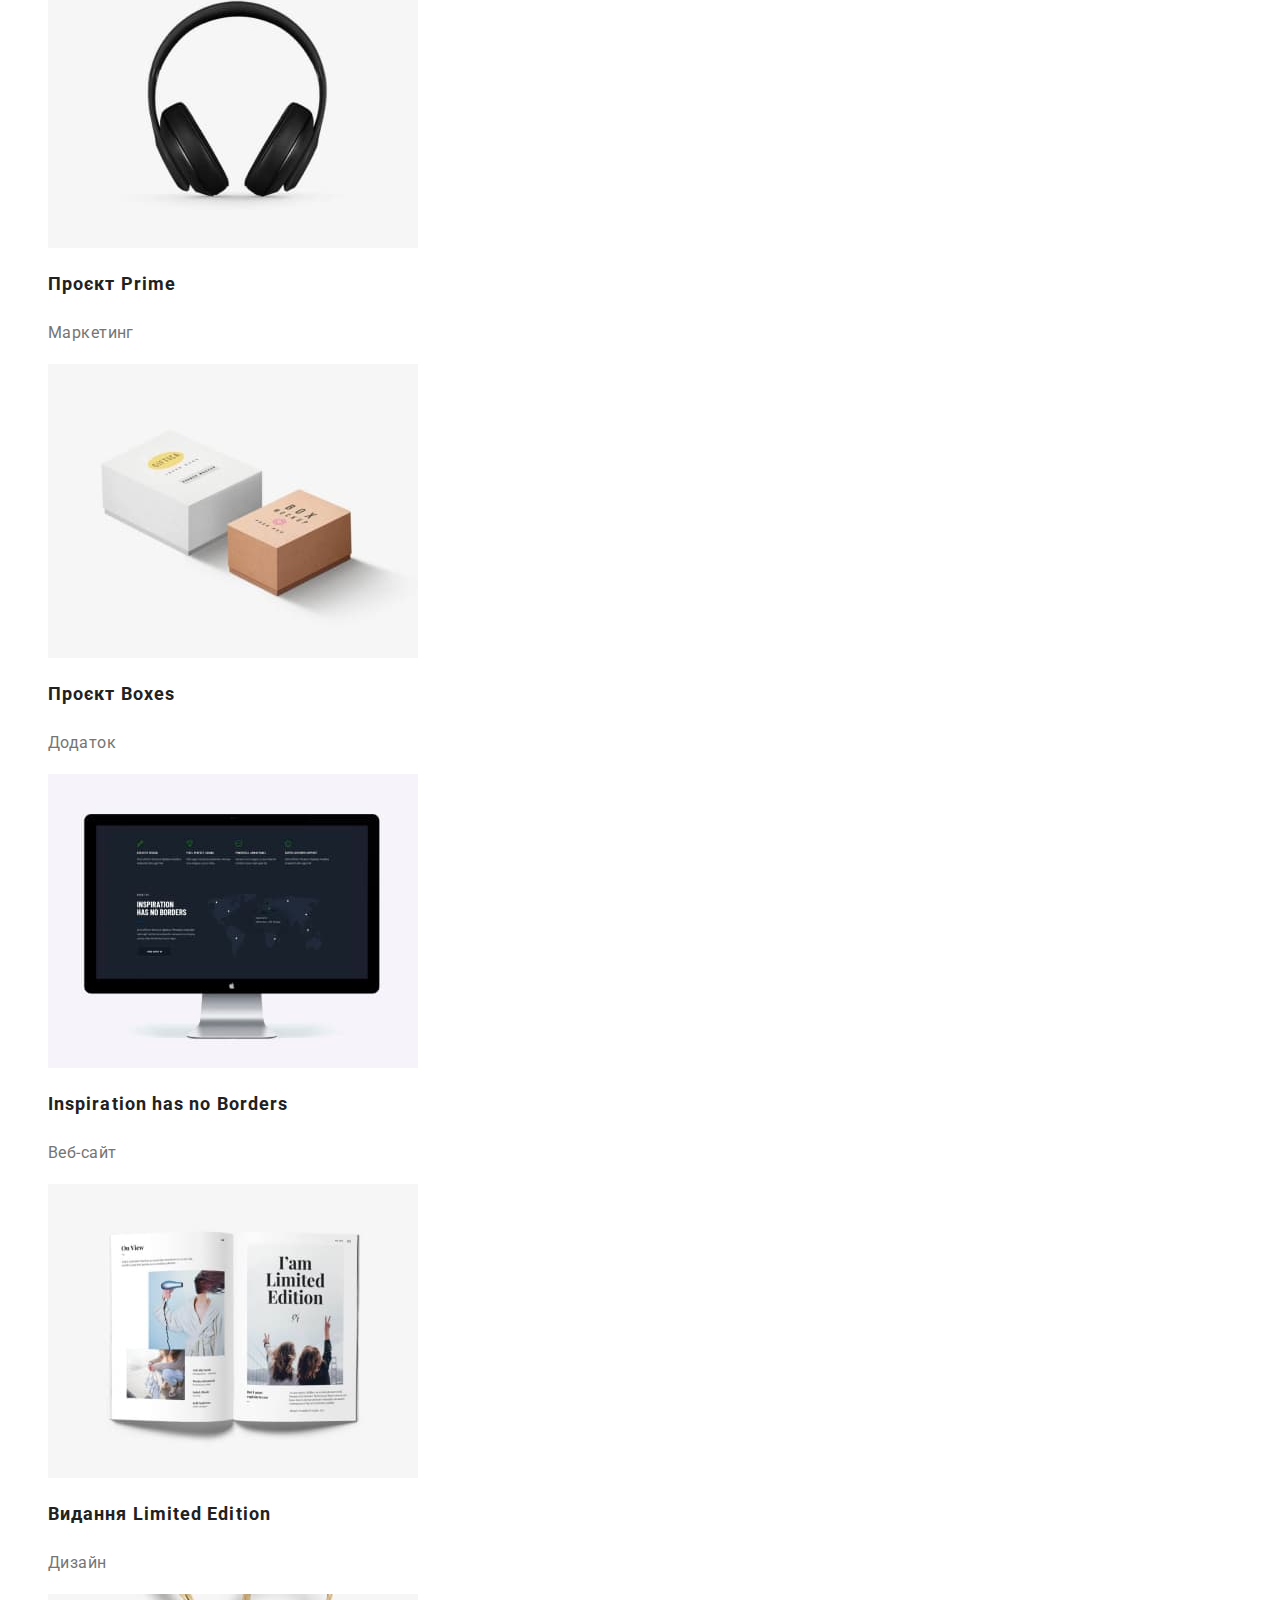
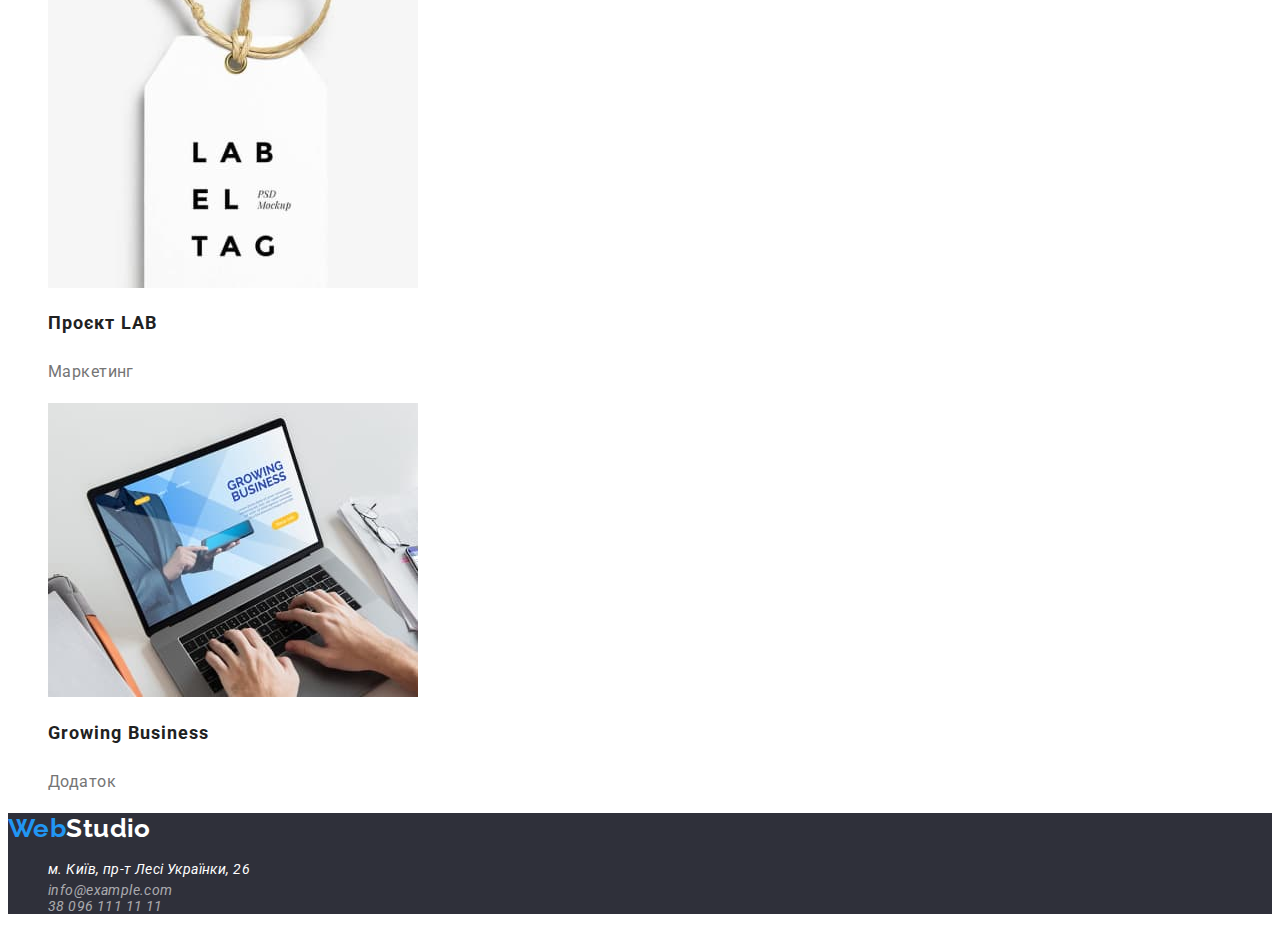
==== commit 0781a531: "upd5" ====
--- a/portfolio.html
+++ b/portfolio.html
@@ -11,7 +11,7 @@
     <title>Портфоліо</title>
 </head>
 <body>
-<header class="header">
+<header>
 <nav class="nav">
     <a class="text" href="/">
         <span class="web">Web</span><span class="studio">Studio</span>
--- a/css/styles.css
+++ b/css/styles.css
@@ -17,12 +17,16 @@
 }
 
 .header-nav-link
+
 {text-decoration: none;
-    
+    color:inherit ;
+    font-weight: 500;
+line-height: 1.1428;
+letter-spacing: 0.02em;
 }
 .color-active
 {
-    color: var(--blue):
+    color: var(--blue);
 }
 .web
 {
@@ -31,7 +35,7 @@
 font-size: 26px;
 line-height: 1.1923;
 color: var(--blue);
-text-decoration: none
+
 
 }
 .studio {
@@ -40,13 +44,7 @@
 font-size: 26px;
 line-height: 1.1923;
 color: #000000;
-text-decoration: none;
-}
-.header
-{
-font-weight: 500;
-line-height: 1.1428;
-letter-spacing: 0.02em;
+
 }
 
 .studio-white {
@@ -55,6 +53,7 @@
 font-size: 26px;
 line-height: 1.1923;
 color: var(--white);
+
 }
 
 .footer-fon
